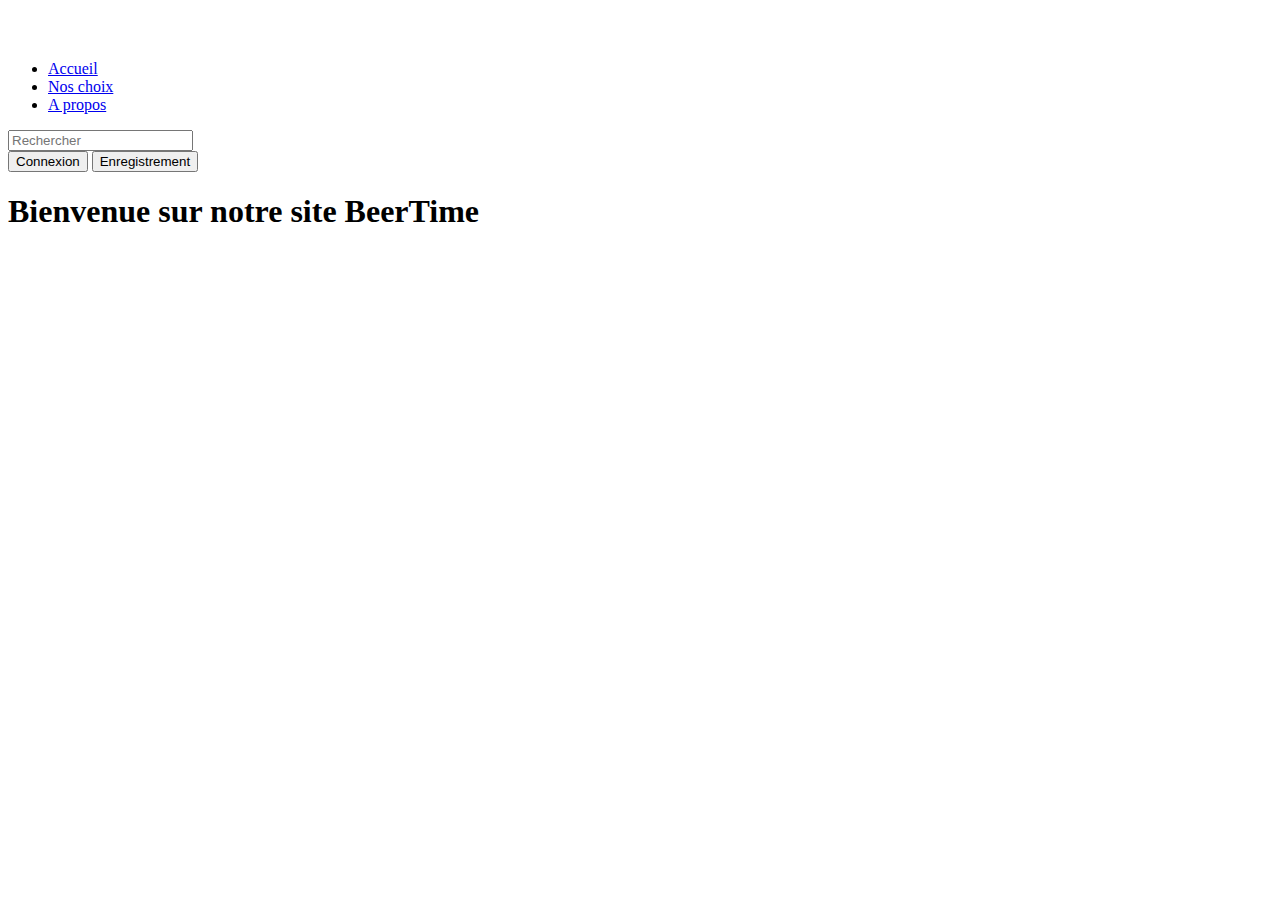
==== site_proj/view/index.html @ 21f0f10a "test ok" ====
<!doctype html>
<html lang="fr">
  <head>
    <meta charset="utf-8">
    <meta name="viewport" content="width=device-width, initial-scale=1">
    <!--<link rel="stylesheet" type="text/css" href="../ressources/css/styles.css" />--><!--pas oublier de mettre la page css-->
    <link href="https://cdn.jsdelivr.net/npm/bootstrap@5.2.3/dist/css/bootstrap.min.css" rel="stylesheet" integrity="sha384-rbsA2VBKQhggwzxH7pPCaAqO46MgnOM80zW1RWuH61DGLwZJEdK2Kadq2F9CUG65" crossorigin="anonymous">
    <link rel="icon" type="image/png" href="../ressources/img/favicon.png">
    <title>Page d'accueil BeerTime</title>
  </head>

  <body>
    <header class="p-3 text-bg-dark">
        <div class="container">
          <div class="d-flex flex-wrap align-items-center justify-content-center justify-content-lg-start">
            <a href="/" class="d-flex align-items-center mb-2 mb-lg-0 text-white text-decoration-none">
              <svg class="bi me-2" width="40" height="32" role="img" aria-label="Bootstrap"><use xlink:href="#bootstrap"/></svg>
            </a>
    
            <ul class="nav col-12 col-lg-auto me-lg-auto mb-2 justify-content-center mb-md-0">
              <li><a href="#" class="nav-link px-2 text-secondary">Accueil</a></li>
              <li><a href="#" class="nav-link px-2 text-white">Nos choix</a></li>
              <li><a href="#" class="nav-link px-2 text-white">A propos</a></li>
            </ul>
    
            <form class="col-12 col-lg-auto mb-3 mb-lg-0 me-lg-3" role="search">
              <input type="search" class="form-control form-control-dark text-bg-dark" placeholder="Rechercher" aria-label="Search">
            </form>
    
            <div class="text-end">
              <button type="button" class="btn btn-outline-light me-2">Connexion</button>
              <button type="button" class="btn btn-warning">Enregistrement</button>
            </div>
          </div>
        </div>
    </header>

    <main>
        <h1>Bienvenue sur notre site BeerTime</h1>
    </main>

    <footer>
    </footer>

    <script src="https://cdn.jsdelivr.net/npm/bootstrap@5.2.3/dist/js/bootstrap.bundle.min.js" integrity="sha384-kenU1KFdBIe4zVF0s0G1M5b4hcpxyD9F7jL+jjXkk+Q2h455rYXK/7HAuoJl+0I4" crossorigin="anonymous"></script>
  </body>

</html>
---- site_proj/ressources/css/styles.css ----
@import url("https://fonts.googleapis.com/css2?family=Montserrat&family=Pacifico&display=swap");

body {
    width: 100%;
    margin: auto;
    font-family: 'Montserrat', sans-serif;
    font-size: 0.9em;
    background-color: #D0D3D4; /*blanc casser*/
}

header {
    background-color: #ccc;
}

footer {
    background-color: #ccc;
}
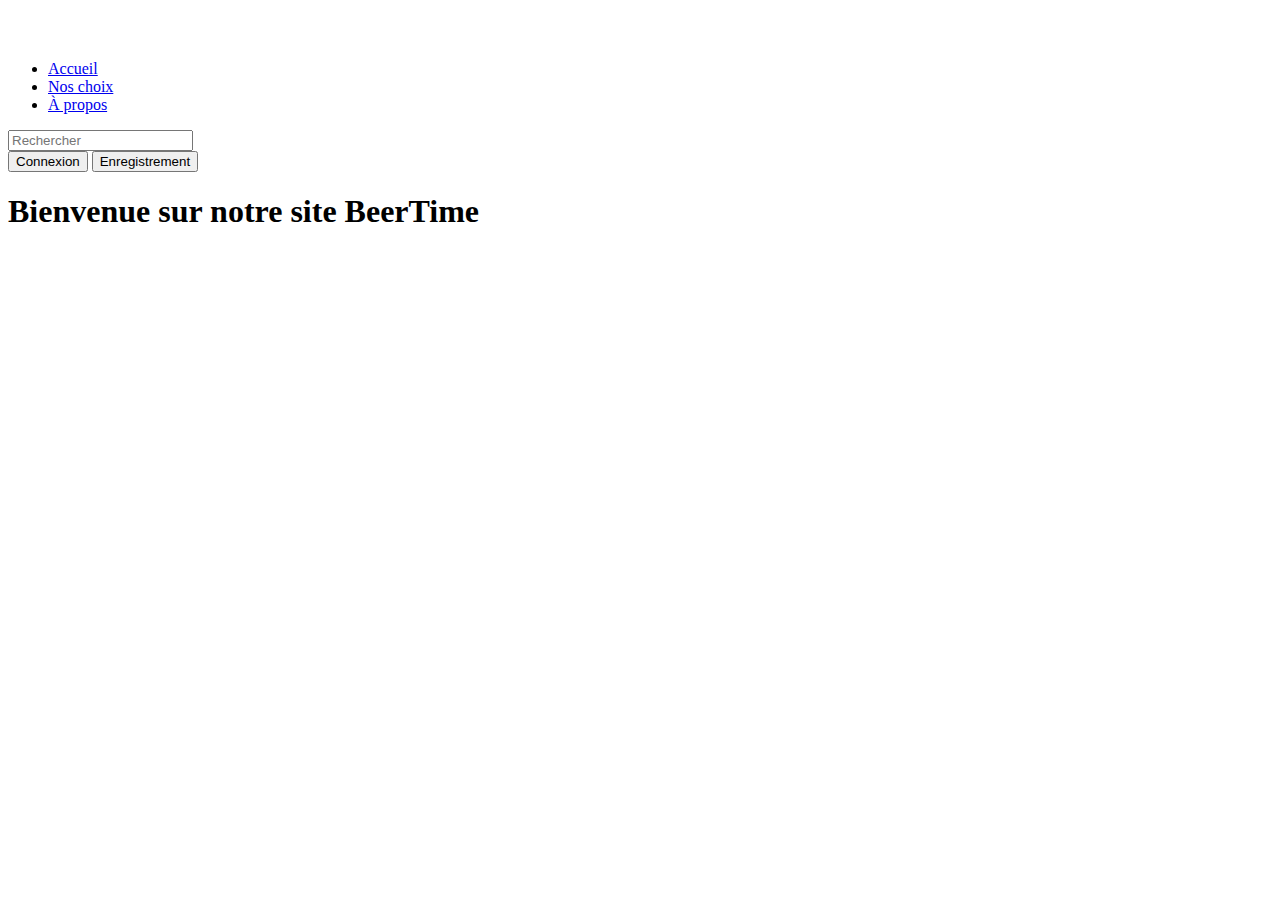
==== commit 7d42fdad: "test" ====
--- a/site_proj/view/index.html
+++ b/site_proj/view/index.html
@@ -20,7 +20,7 @@
             <ul class="nav col-12 col-lg-auto me-lg-auto mb-2 justify-content-center mb-md-0">
               <li><a href="#" class="nav-link px-2 text-secondary">Accueil</a></li>
               <li><a href="#" class="nav-link px-2 text-white">Nos choix</a></li>
-              <li><a href="#" class="nav-link px-2 text-white">A propos</a></li>
+              <li><a href="#" class="nav-link px-2 text-white">À propos</a></li>
             </ul>
     
             <form class="col-12 col-lg-auto mb-3 mb-lg-0 me-lg-3" role="search">
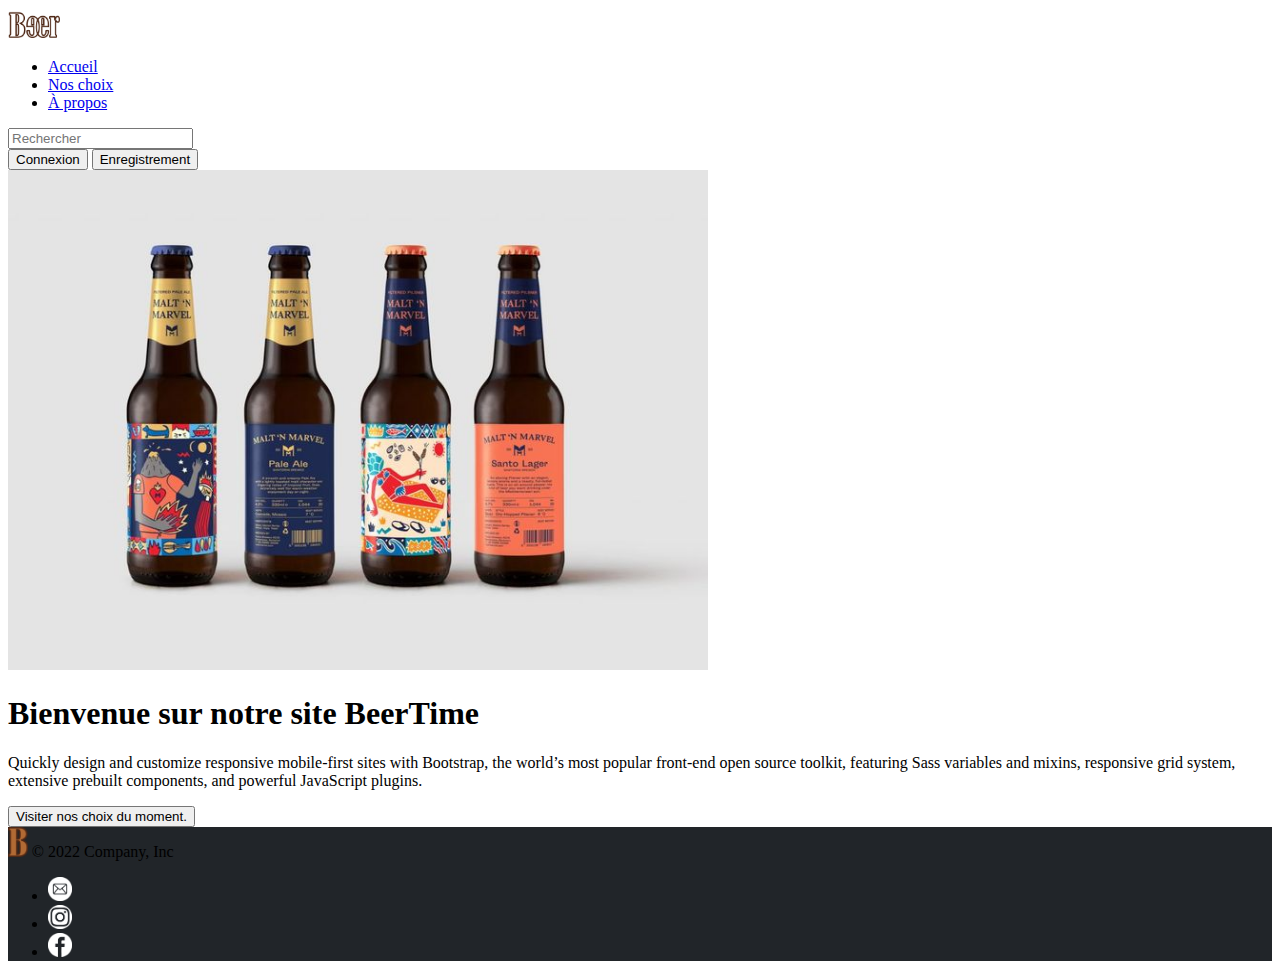
==== commit 9a95d7b4: "page_accueil" ====
--- a/site_proj/view/index.html
+++ b/site_proj/view/index.html
@@ -13,10 +13,10 @@
     <header class="p-3 text-bg-dark">
         <div class="container">
           <div class="d-flex flex-wrap align-items-center justify-content-center justify-content-lg-start">
-            <a href="/" class="d-flex align-items-center mb-2 mb-lg-0 text-white text-decoration-none">
-              <svg class="bi me-2" width="40" height="32" role="img" aria-label="Bootstrap"><use xlink:href="#bootstrap"/></svg>
+            <a href="#" class="d-flex align-items-center mb-2 mb-lg-0 text-white text-decoration-none">
+              <img src="../ressources/img/favicon03.png" style="max-height: 30px;">
             </a>
-    
+
             <ul class="nav col-12 col-lg-auto me-lg-auto mb-2 justify-content-center mb-md-0">
               <li><a href="#" class="nav-link px-2 text-secondary">Accueil</a></li>
               <li><a href="#" class="nav-link px-2 text-white">Nos choix</a></li>
@@ -36,10 +36,34 @@
     </header>
 
     <main>
-        <h1>Bienvenue sur notre site BeerTime</h1>
+      <div class="container col-xxl-8 px-4 py-5">
+        <div class="row flex-lg-row-reverse align-items-center g-5 py-5">
+          <div class="col-10 col-sm-8 col-lg-6">
+            <img src="../ressources/img/exmple01.jpg" class="d-block mx-lg-auto img-fluid" alt="Nos bieres du moment" width="700" height="500" loading="lazy">
+          </div>
+          <div class="col-lg-6">
+            <h1 class="display-5 fw-bold lh-1 mb-3">Bienvenue sur notre site BeerTime</h1>
+            <p class="lead">Quickly design and customize responsive mobile-first sites with Bootstrap, the world’s most popular front-end open source toolkit, featuring Sass variables and mixins, responsive grid system, extensive prebuilt components, and powerful JavaScript plugins.</p>
+            <div class="d-grid gap-2 d-md-flex justify-content-md-start">
+              <button type="button" class="btn btn-primary btn-lg px-4 me-md-2">Visiter nos choix du moment.</button>
+            </div>
+          </div>
+        </div>
+      </div>
     </main>
 
-    <footer>
+    <footer class="d-flex flex-wrap justify-content-between align-items-center py-3 border-top" style="background-color: #212529;"
+        <a href="#" class="mb-3 me-2 mb-md-0 text-muted text-decoration-none lh-1">
+          <img src="../ressources/img/favicon.png" style="max-height: 30px;">
+        </a>
+        <span class="mb-3 mb-md-0 text-muted">&copy; 2022 Company, Inc</span>
+      </div>
+  
+      <ul class="nav col-md-4 justify-content-end list-unstyled d-flex">
+        <li class="ms-3"><a href="mailto:NotreBoiteEmailPoubelle@DesolerOnLisRien.com" class="text-muted" href="#"><img src="../ressources/img/mail.png" class="bi" width="24" height="24"><use xlink:href="#support" /></a></li>
+        <li class="ms-3"><a class="text-muted" href="#"><img src="../ressources/img/instagram.png" class="bi" width="24" height="24"><use xlink:href="#instagram"/></a></li>
+        <li class="ms-3"><a class="text-muted" href="#"><img src="../ressources/img/facebook.png" class="bi" width="24" height="24"><use xlink:href="#facebook"/></a></li>
+      </ul>
     </footer>
 
     <script src="https://cdn.jsdelivr.net/npm/bootstrap@5.2.3/dist/js/bootstrap.bundle.min.js" integrity="sha384-kenU1KFdBIe4zVF0s0G1M5b4hcpxyD9F7jL+jjXkk+Q2h455rYXK/7HAuoJl+0I4" crossorigin="anonymous"></script>
